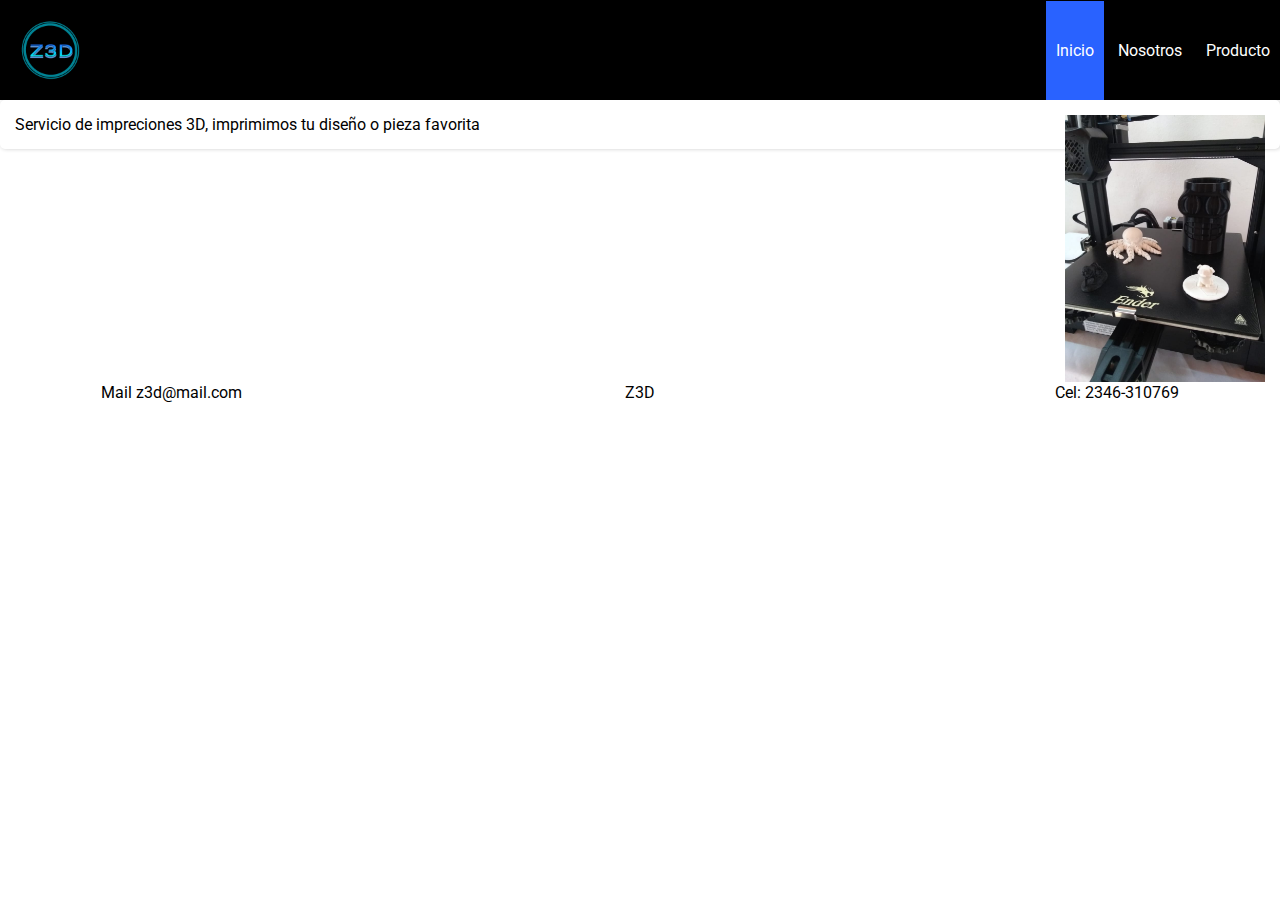
==== index.html @ eec748f9 "Commit inicial" ====
<!DOCTYPE html>
<html lang="en">
<head>
    <meta charset="UTF-8">
    <meta http-equiv="X-UA-Compatible" content="IE=edge">
    <meta name="viewport" content="width=device-width, initial-scale=1.0">
    <title>Z3D</title>
    <link href="css/estilos.css" rel="stylesheet"/>
</head>
<body>
   <!-- <header>
        <h1>Z3D</h1>
    </header>-->
    <div class="menu">
        <img src="Imagenes/logo.png" alt="logo" width="100px"/>
        <nav>
            <a href="index.html" class="seleccionado">Inicio</a>
            <a href="nosotros.html">Nosotros</a>
            <a href="productos.html">Producto</a>
        </nav>
    </div>
    

    <section>
        <img src="Imagenes/imag.jpeg" alt="Impresora" width="200px" class="imgDerecha" />
        <p>Servicio de impreciones 3D, imprimimos tu diseño o pieza favorita </p>
    </section>
    <footer>
      
        <p class="izquierda">Mail z3d@mail.com</p>
        <p class="centrar">Z3D</p>
        <p  class="derecha">Cel: 2346-310769</P>
    </footer>
</body>
</html>
---- css/estilos.css ----
@import url('https://fonts.googleapis.com/css2?family=Roboto&display=swap');

*{
    font-family: Roboto;
    margin:0;
    padding: 0;
}
header{
    color:aqua;
    text-align: center;
    font-size: 50px;
    
}


.menu{
    display: flex;
    justify-content: space-between;
    align-items: center;
    background-color: black;
}

nav a {
    color: white;
    padding: 40px 10px;
    text-decoration: none;
}

.seleccionado{
    background-color: #2962ff;
}

section{
        color: black;
        border-radius: 5px;
        box-shadow: 1px 0 4px rgba(0,0,0, 0.2);
        margin-bottom: 15px;
        padding: 15px;
}

.producto{
    border: 1px black solid;
    margin: 10px;
    display: flex;
    justify-content: space-between;
    align-items: center;
    width: 20%;

}

footer{
    clear:both;
    padding: 1px;
    text-align: center;
    display:flex;
}

.alineado{
    display: inline-block;

}

.centrar {
    text-align: center;
    width: 80%;

}

.derecha{
    text-align: right;
    width: 80%;
    margin-right: 100px;
}

.izquierda{
    text-align: left;
    width: 80%;
    margin-left: 100px;
}

.imgDerecha {
    float:right;
}
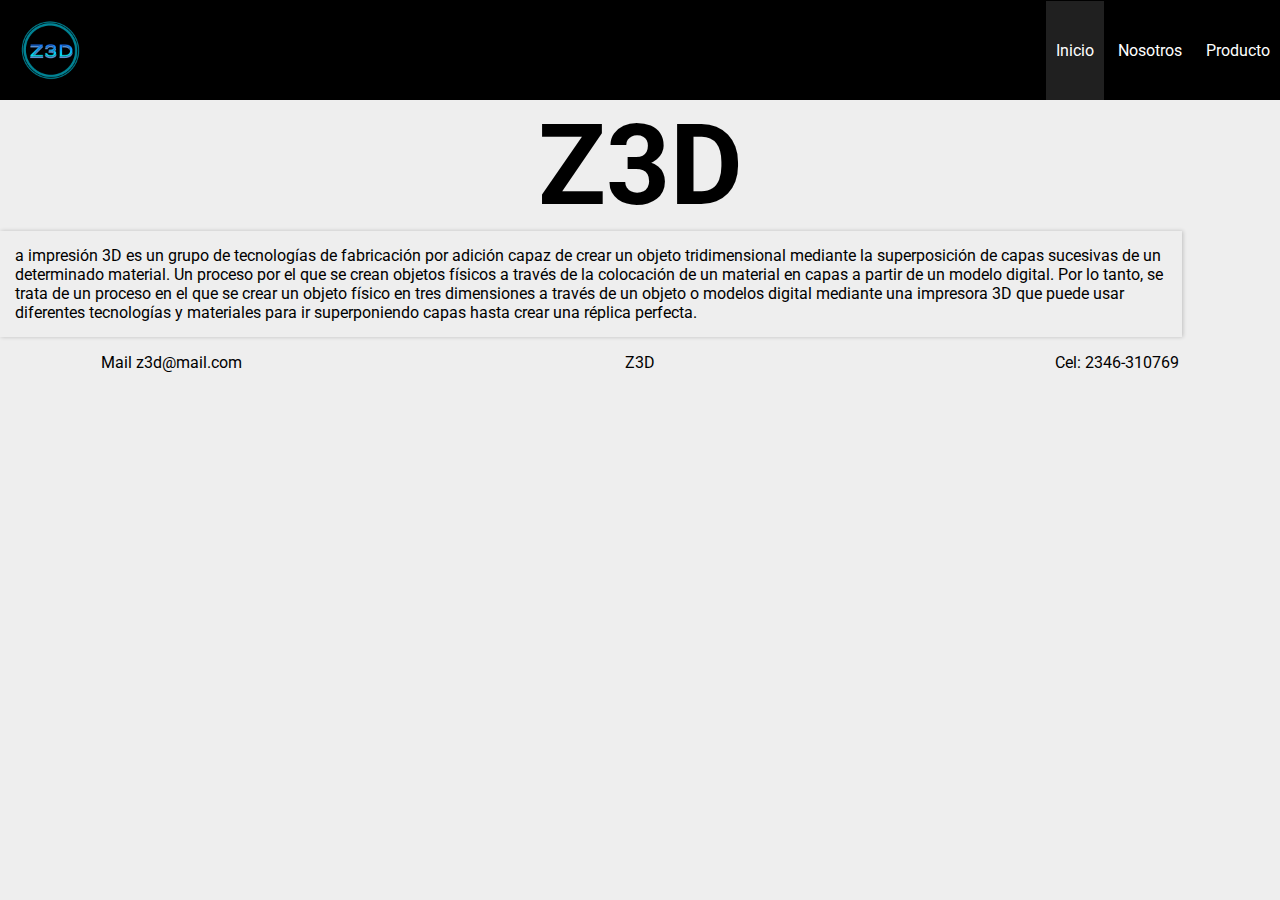
==== commit f6e4d25c: "Commit inicio" ====
--- a/index.html
+++ b/index.html
@@ -18,18 +18,23 @@
             <a href="nosotros.html">Nosotros</a>
             <a href="productos.html">Producto</a>
         </nav>
-    </div>
-    
-
-    <section>
-        <img src="Imagenes/imag.jpeg" alt="Impresora" width="200px" class="imgDerecha" />
-        <p>Servicio de impreciones 3D, imprimimos tu diseño o pieza favorita </p>
-    </section>
-    <footer>
-      
-        <p class="izquierda">Mail z3d@mail.com</p>
-        <p class="centrar">Z3D</p>
-        <p  class="derecha">Cel: 2346-310769</P>
-    </footer>
+    </div>     
+        <h1>Z3D</h1>
+        <section>
+           <!---- <img src="Imagenes/imag.jpeg" alt="Impresora" width="200px" class="imgDerecha" /> -->
+            <p>a impresión 3D es un grupo de tecnologías de fabricación por adición capaz de crear un objeto tridimensional 
+                mediante la superposición de capas sucesivas de un determinado material. Un proceso por el que se crean objetos 
+                físicos a través de la colocación de un material en capas a partir de un modelo digital. Por lo tanto, se trata de
+                un proceso en el que se crear un objeto físico en tres dimensiones a través de un objeto o modelos digital mediante
+                una impresora 3D que puede usar diferentes tecnologías y materiales para ir superponiendo capas hasta crear una réplica
+                perfecta.
+            </p>
+        </section>
+        <footer>
+        
+            <p class="izquierda">Mail z3d@mail.com</p>
+            <p class="centrar">Z3D</p>
+            <p  class="derecha">Cel: 2346-310769</P>
+        </footer>
 </body>
 </html>--- a/css/estilos.css
+++ b/css/estilos.css
@@ -5,11 +5,21 @@
     margin:0;
     padding: 0;
 }
+
+body{
+    background: #eee;
+}
+
 header{
     color:aqua;
     text-align: center;
     font-size: 50px;
     
+}
+
+h1{
+    text-align: center;
+    font-size: 7em;
 }
 
 
@@ -20,33 +30,30 @@
     background-color: black;
 }
 
-nav a {
+.menu nav a {
     color: white;
     padding: 40px 10px;
     text-decoration: none;
 }
 
+.menu nav a:hover{
+    background: #202020;
+    transition: .3s;
+}
+
 .seleccionado{
-    background-color: #2962ff;
+    background-color: #202020;
 }
 
 section{
-        color: black;
-        border-radius: 5px;
-        box-shadow: 1px 0 4px rgba(0,0,0, 0.2);
-        margin-bottom: 15px;
-        padding: 15px;
+    width: 90%;
+    
+    color: black;
+    box-shadow: 1px 0 4px rgba(0,0,0, 0.2);
+    margin-bottom: 15px;
+    padding: 15px;
 }
 
-.producto{
-    border: 1px black solid;
-    margin: 10px;
-    display: flex;
-    justify-content: space-between;
-    align-items: center;
-    width: 20%;
-
-}
 
 footer{
     clear:both;
@@ -80,4 +87,35 @@
 
 .imgDerecha {
     float:right;
+}
+
+.grid{
+    display: grid;
+    grid-template-columns: repeat(4, 1fr);
+    grid-template-rows: repeat(2, 1fr);
+    grid-gap: 20px;
+    padding: 4rem 1rem;
+}
+
+.producto{
+    border-radius: 5px;
+    box-shadow: 0px 1px 1px 0px #ccc;
+    background: #fff;
+}
+
+.producto img{
+    width: 100%;
+    border-radius: 5px 5px 0px 0px;
+}
+
+.descripcion{
+    padding: 1rem 2rem;
+}
+
+.producto h3{
+    margin-bottom: 0.5rem;
+}
+
+.producto p{
+    font-size: 14px;
 }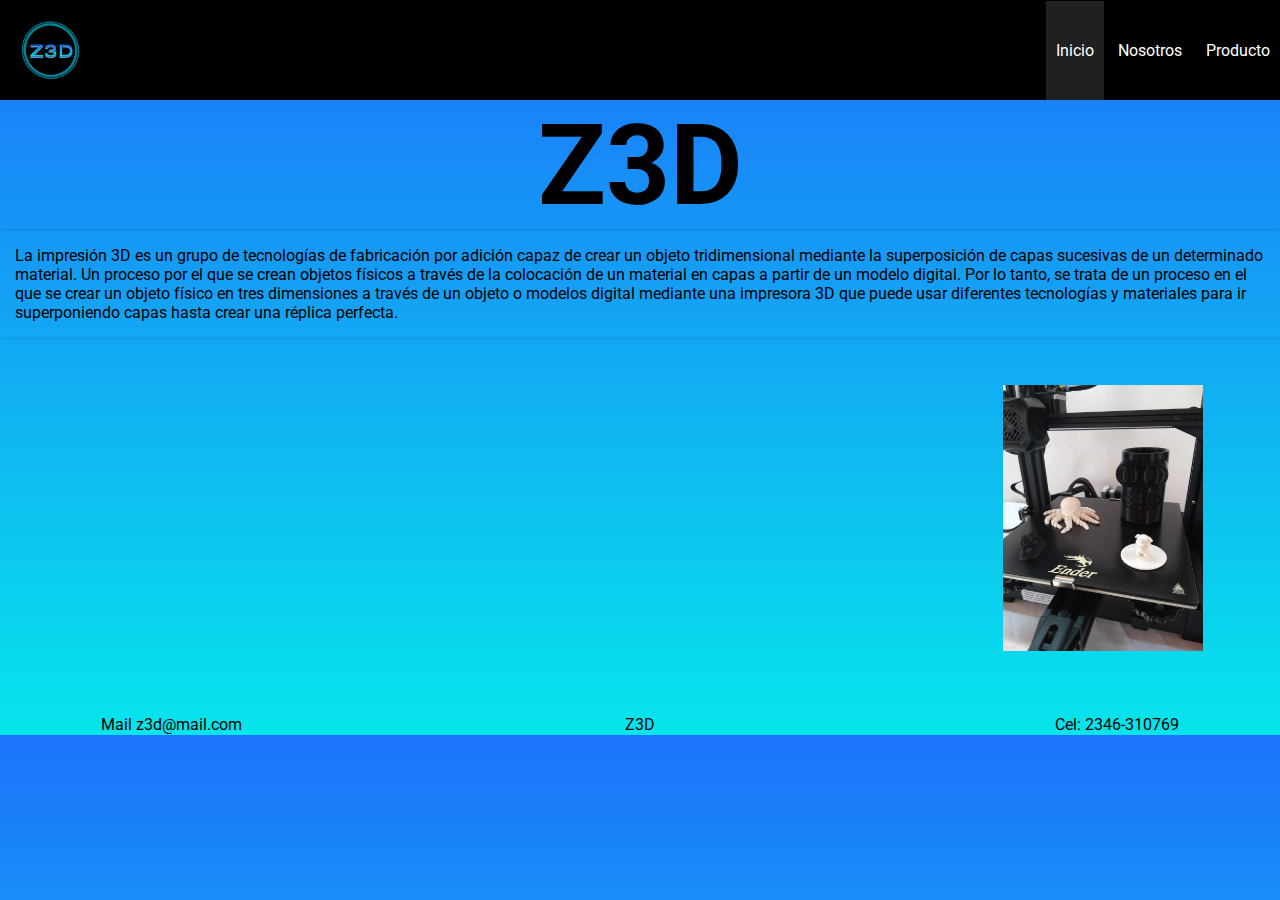
==== commit a7c56ded: "Commit inicio" ====
--- a/index.html
+++ b/index.html
@@ -21,14 +21,17 @@
     </div>     
         <h1>Z3D</h1>
         <section>
-           <!---- <img src="Imagenes/imag.jpeg" alt="Impresora" width="200px" class="imgDerecha" /> -->
-            <p>a impresión 3D es un grupo de tecnologías de fabricación por adición capaz de crear un objeto tridimensional 
-                mediante la superposición de capas sucesivas de un determinado material. Un proceso por el que se crean objetos 
-                físicos a través de la colocación de un material en capas a partir de un modelo digital. Por lo tanto, se trata de
-                un proceso en el que se crear un objeto físico en tres dimensiones a través de un objeto o modelos digital mediante
-                una impresora 3D que puede usar diferentes tecnologías y materiales para ir superponiendo capas hasta crear una réplica
-                perfecta.
-            </p>
+            <article>
+                <p> La impresión 3D es un grupo de tecnologías de fabricación por adición capaz de crear un objeto tridimensional 
+                    mediante la superposición de capas sucesivas de un determinado material. Un proceso por el que se crean objetos 
+                    físicos a través de la colocación de un material en capas a partir de un modelo digital. Por lo tanto, se trata de
+                    un proceso en el que se crear un objeto físico en tres dimensiones a través de un objeto o modelos digital mediante
+                    una impresora 3D que puede usar diferentes tecnologías y materiales para ir superponiendo capas hasta crear una réplica
+                    perfecta.
+                </p>
+                <img src="Imagenes/imag.jpeg" alt="Impresora" width="200px" class="imgDerecha" />
+            </article>
+              
         </section>
         <footer>
         
--- a/css/estilos.css
+++ b/css/estilos.css
@@ -7,7 +7,8 @@
 }
 
 body{
-    background: #eee;
+    /*background: #eee;*/
+    background: linear-gradient(to bottom, #1D73FB, #06E5EB);
 }
 
 header{
@@ -45,9 +46,7 @@
     background-color: #202020;
 }
 
-section{
-    width: 90%;
-    
+section{  
     color: black;
     box-shadow: 1px 0 4px rgba(0,0,0, 0.2);
     margin-bottom: 15px;
@@ -87,6 +86,7 @@
 
 .imgDerecha {
     float:right;
+    margin: 5%;
 }
 
 .grid{
@@ -118,4 +118,4 @@
 
 .producto p{
     font-size: 14px;
-}+}
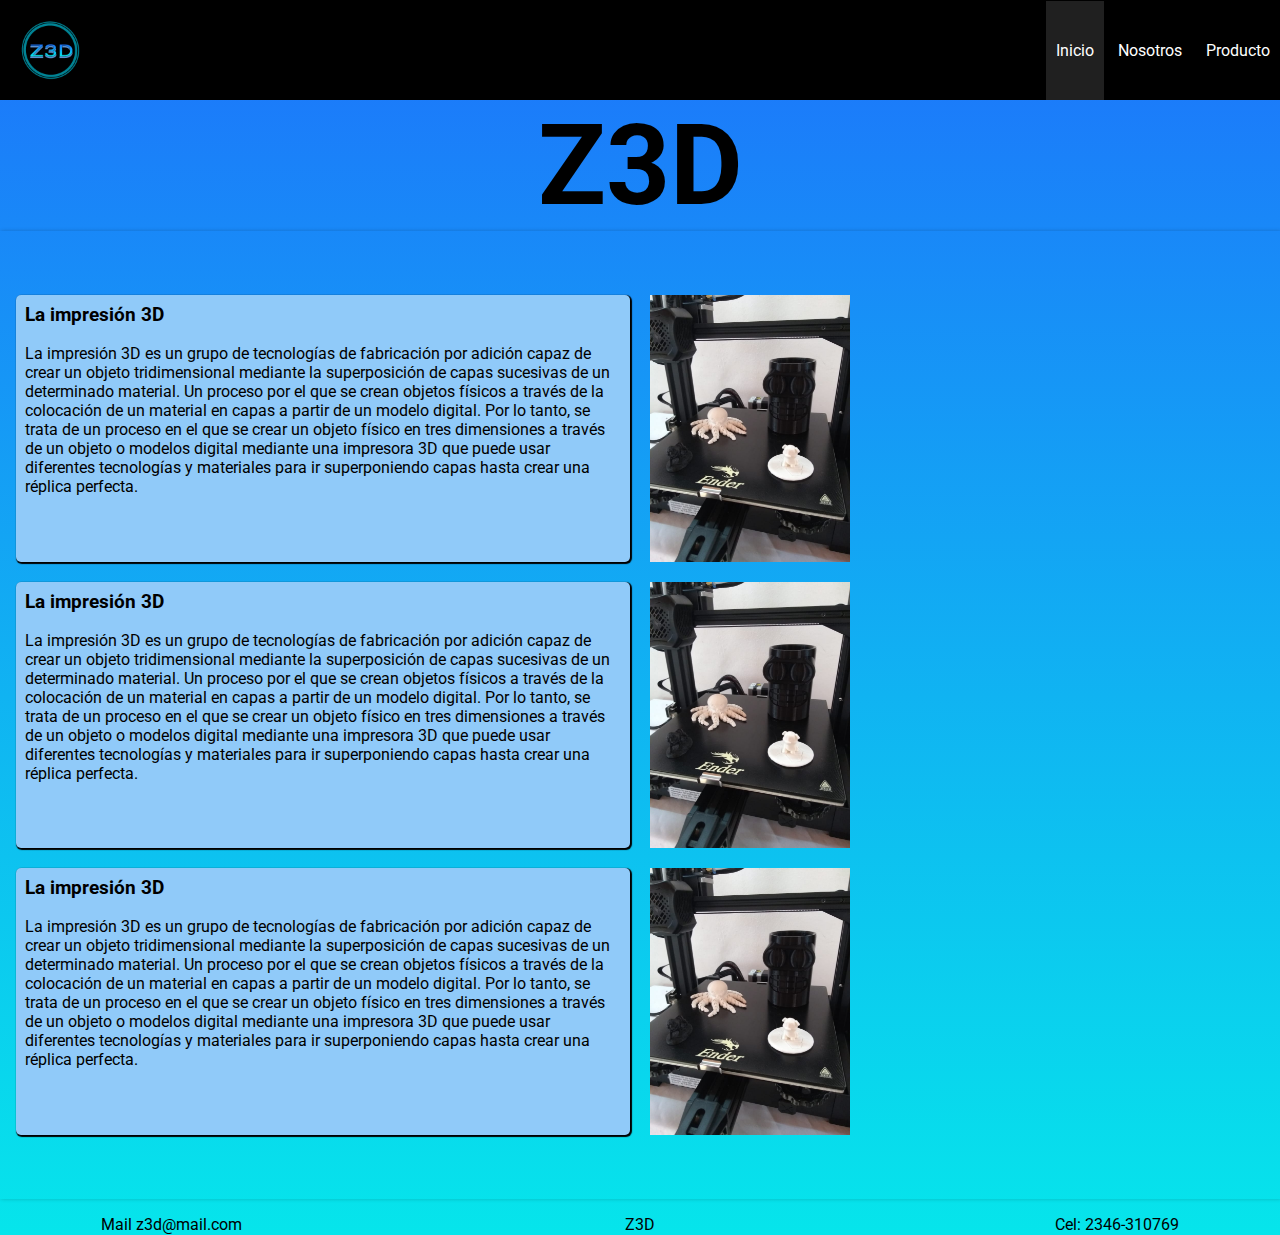
==== commit cd858ec4: "Commit tarjetas inicio" ====
--- a/index.html
+++ b/index.html
@@ -20,8 +20,9 @@
         </nav>
     </div>     
         <h1>Z3D</h1>
-        <section>
-            <article>
+        <section class="gridInicio">
+            <article class="tarjetaInico">
+                <h3>La impresión 3D</h3>
                 <p> La impresión 3D es un grupo de tecnologías de fabricación por adición capaz de crear un objeto tridimensional 
                     mediante la superposición de capas sucesivas de un determinado material. Un proceso por el que se crean objetos 
                     físicos a través de la colocación de un material en capas a partir de un modelo digital. Por lo tanto, se trata de
@@ -29,9 +30,33 @@
                     una impresora 3D que puede usar diferentes tecnologías y materiales para ir superponiendo capas hasta crear una réplica
                     perfecta.
                 </p>
-                <img src="Imagenes/imag.jpeg" alt="Impresora" width="200px" class="imgDerecha" />
+                
             </article>
-              
+            <img src="Imagenes/imag.jpeg" alt="Impresora" width="200px"/>  
+            <article class="tarjetaInico">
+                <h3>La impresión 3D</h3>
+                <p> La impresión 3D es un grupo de tecnologías de fabricación por adición capaz de crear un objeto tridimensional 
+                    mediante la superposición de capas sucesivas de un determinado material. Un proceso por el que se crean objetos 
+                    físicos a través de la colocación de un material en capas a partir de un modelo digital. Por lo tanto, se trata de
+                    un proceso en el que se crear un objeto físico en tres dimensiones a través de un objeto o modelos digital mediante
+                    una impresora 3D que puede usar diferentes tecnologías y materiales para ir superponiendo capas hasta crear una réplica
+                    perfecta.
+                </p>
+                
+            </article>
+            <img src="Imagenes/imag.jpeg" alt="Impresora" width="200px"/> 
+            <article class="tarjetaInico">
+                <h3>La impresión 3D</h3>
+                <p> La impresión 3D es un grupo de tecnologías de fabricación por adición capaz de crear un objeto tridimensional 
+                    mediante la superposición de capas sucesivas de un determinado material. Un proceso por el que se crean objetos 
+                    físicos a través de la colocación de un material en capas a partir de un modelo digital. Por lo tanto, se trata de
+                    un proceso en el que se crear un objeto físico en tres dimensiones a través de un objeto o modelos digital mediante
+                    una impresora 3D que puede usar diferentes tecnologías y materiales para ir superponiendo capas hasta crear una réplica
+                    perfecta.
+                </p>
+                
+            </article>
+            <img src="Imagenes/imag.jpeg" alt="Impresora" width="200px"/> 
         </section>
         <footer>
         
--- a/css/estilos.css
+++ b/css/estilos.css
@@ -97,6 +97,21 @@
     padding: 4rem 1rem;
 }
 
+.gridInicio{
+    display: grid;
+    grid-template-columns: repeat(2, 1fr);
+    grid-template-rows: repeat(2, 1fr);
+    grid-gap: 20px;
+    padding: 4rem 1rem;
+}
+
+.tarjetaInico{
+    border-radius: 5px;
+    box-shadow: 1px 1px 1px 1px #000;
+    background: #90caf9;
+
+}
+
 .producto{
     border-radius: 5px;
     box-shadow: 0px 1px 1px 0px #ccc;
@@ -119,3 +134,12 @@
 .producto p{
     font-size: 14px;
 }
+
+.tarjetaInico p{
+    padding: 9px;
+  
+}
+.tarjetaInico h3{
+    padding: 9px;
+}
+
